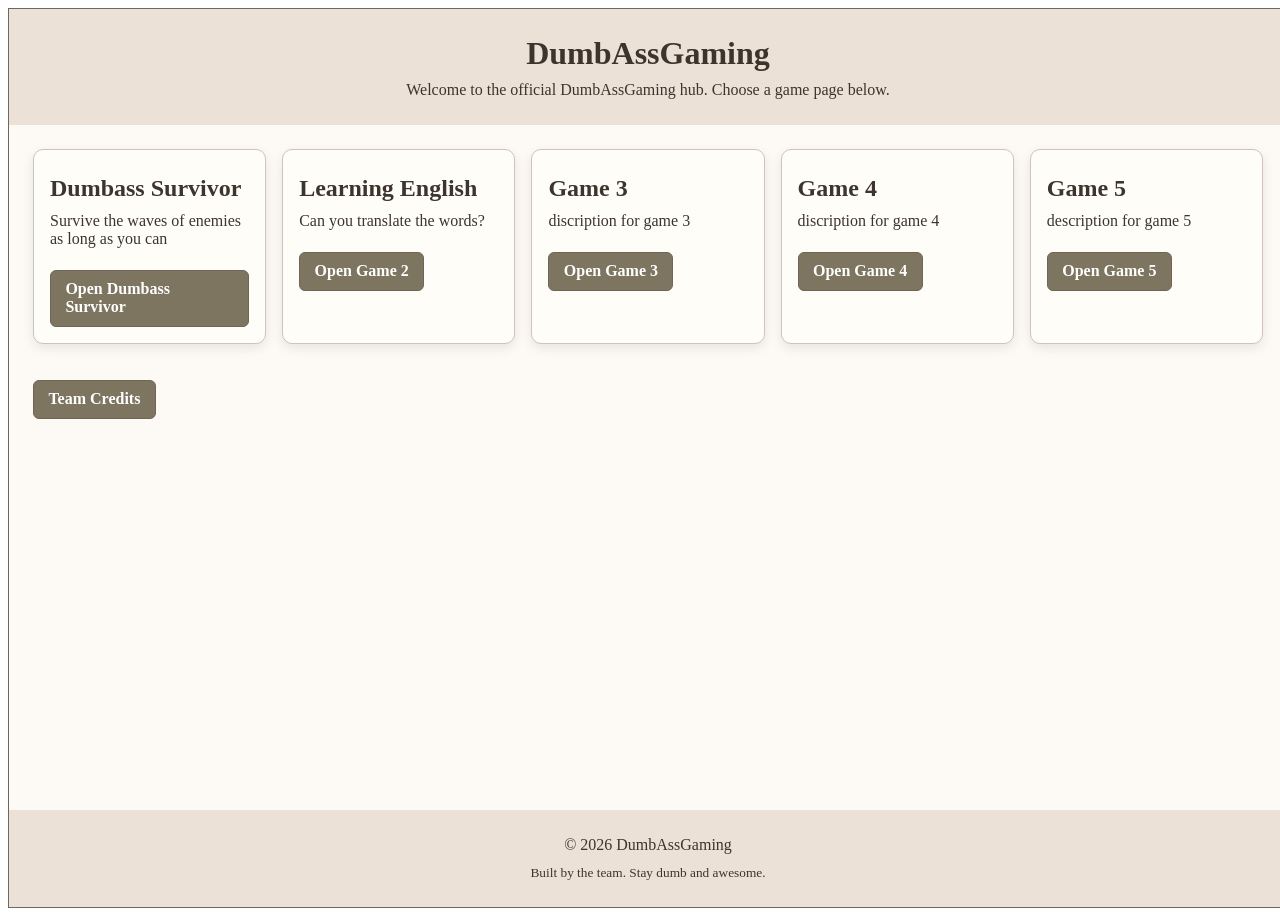
==== index.html @ 1e032d1c "Merge pull request #3 from OmarAl-rubaye/Eemeli_Main Eemeli main" ====
<!DOCTYPE html>
<html lang="en">

<head>
  <meta charset="UTF-8" />
  <meta name="viewport" content="width=device-width, initial-scale=1.0" />
  <meta http-equiv="X-UA-Compatible" content="IE=edge" />
  <title>DumbAssGaming - Home</title>
  <link rel="stylesheet" href="styles.css" />
</head>

<body>
  <div id="content">
    <header>
      <h1>DumbAssGaming</h1>
      <p>Welcome to the official DumbAssGaming hub. Choose a game page below.</p>
    </header>

    <main>
      <section class="card-grid">
        <article class="card">
          <h2>Dumbass Survivor</h2>
          <p>Survive the waves of enemies as long as you can</p>
          <a class="button" href="game1.html">Open Dumbass Survivor</a>
        </article>

        <article class="card">
          <h2>Learning English</h2>
          <p>Can you translate the words?</p>
          <a class="button" href="game2.html">Open Game 2</a>
        </article>

        <article class="card">
          <h2>Game 3</h2>
          <p>discription for game 3</p>
          <a class="button" href="game3.html">Open Game 3</a>
        </article>

        <article class="card">
          <h2>Game 4</h2>
          <p>discription for game 4</p>
          <a class="button" href="game4.html">Open Game 4</a>
        </article>

        <article class="card">
          <h2>Game 5</h2>
          <p>description for game 5</p>
          <a class="button" href="game5.html">Open Game 5</a>
        </article>
      </section>

      <section class="credits-link"></section>
        <a class="button" href="credits.html">Team Credits</a>
      </section>
    </main>

    <footer>
      <p>&copy; 2026 DumbAssGaming</p>
      <p><small>Built by the team. Stay dumb and awesome.</small></p>
    </footer>
  </div>
</body>

</html>
---- styles.css ----
#content {
    border: 1px solid #6f675b;
    background-color: #f3eee8;
    width: 100vw;
    min-height: 100vh;
    box-sizing: border-box;
    display: grid;
    grid-template-rows: auto 1fr auto;
    font-family: "Merriweather", "Georgia", serif;
    color: #3d352d;
}

header,
footer {
    background-color: #ece1d6;
    padding: 1rem;
    text-align: center;
}

main {
    background-color: #fdf9f4;
    padding: 1.5rem;
}

.card-grid {
    display: grid;
    gap: 1rem;
    grid-template-columns: repeat(auto-fit, minmax(220px, 1fr));
    margin-bottom: 1.5rem;
}

.card {
    background-color: #fffdf8;
    border: 1px solid #cfc4b7;
    border-radius: 10px;
    padding: 1rem;
    box-shadow: 0 4px 12px rgba(0, 0, 0, 0.09);
}

.button {
    display: inline-block;
    margin-top: 0.75rem;
    text-decoration: none;
    color: #ffffff;
    background-color: #7d755f;
    border: 1px solid #6e6655;
    padding: 0.6rem 0.9rem;
    border-radius: 6px;
    font-weight: 600;
}

.button:hover,
.button:focus {
    background-color: #5f5747;
}

nav {
    margin-top: 1rem;
    text-align: center;
}

ul {
    list-style: none;
    padding-left: 0;
}

li {
    padding: 0.3rem 0;
}

p,
h1,
h2 {
    margin: 0.6rem 0;
}

#game1-area {
    width: 100%;
    max-width: 960px;
    margin: 0 auto;
    background: #111;
    position: relative;
    border: 2px solid #444;
    border-radius: 10px;
}

#game1-ui {
    display: flex;
    justify-content: space-between;
    align-items: center;
    gap: 0.75rem;
    padding: 0.5rem;
    background: #2a211c;
    margin-bottom: 0.75rem;
    border-radius: 6px;
    color: #f5e8d8;
    font-family: "Verdana", sans-serif;
}

#game1-ui span {
    font-size: 0.95rem;
    margin: 0 0.4rem;
}

#game1-over {
    display: none;
    position: absolute;
    top: 50%;
    left: 50%;
    transform: translate(-50%, -50%);
    background: rgba(0, 0, 0, 0.88);
    color: #fff;
    text-align: center;
    padding: 1.5rem;
    border-radius: 12px;
    border: 2px solid #aa0000;
    z-index: 10;
}

#game1-over button {
    margin-top: 0.75rem;
    background: #965a6e;
    color: #fff;
    padding: 0.5rem 0.9rem;
    border: 0;
    border-radius: 6px;
    cursor: pointer;
    font-weight: bold;
}

#game1-over button:hover {
    background: #c06a89;
}

.game1hp-bar {
    width: 140px;
    height: 12px;
    background: #523f3b;
    border: 1px solid #7b5f5a;
    border-radius: 3px;
    overflow: hidden;
}

.game1hp-bar-inner {
    height: 100%;
    background: linear-gradient(90deg, #a41e1e, #ec8282);
    width: 100%;
    transition: width 0.1s linear;
}

.game1controls {
    font-size: 1rem;
    color: #3d352d;
    margin-top: 0.8rem;
    line-height: 1.5;
    background-color: #ece1d6;
    padding: 0.75rem;
    border-radius: 6px;
    border: 1px solid #cfc4b7;
    font-weight: 500;
}
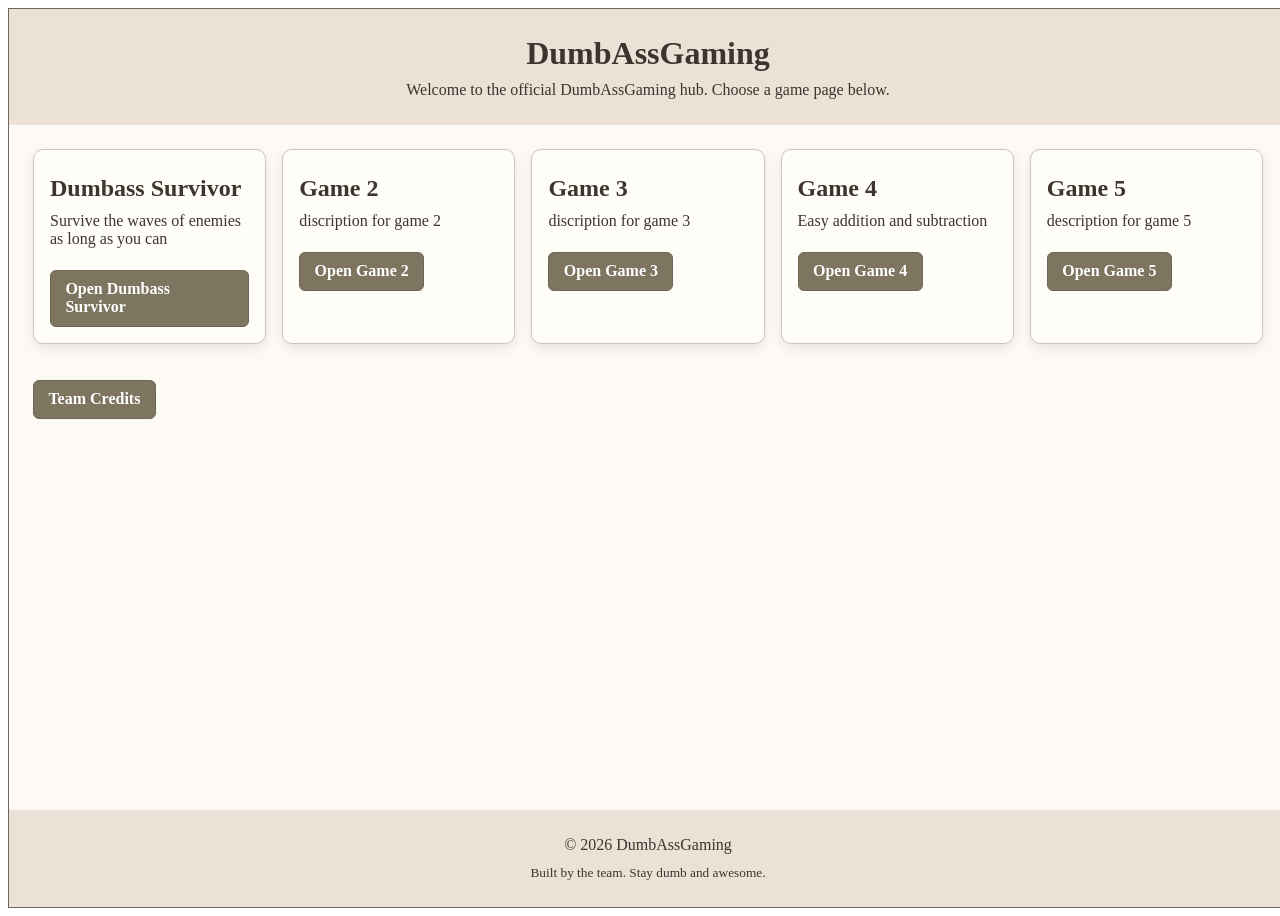
==== commit f32ae1cc: "game4 1.0 html + JavaScript game 4 plus- ja miinuslaskut" ====
--- a/index.html
+++ b/index.html
@@ -25,8 +25,8 @@
         </article>
 
         <article class="card">
-          <h2>Learning English</h2>
-          <p>Can you translate the words?</p>
+          <h2>Game 2</h2>
+          <p>discription for game 2</p>
           <a class="button" href="game2.html">Open Game 2</a>
         </article>
 
@@ -38,7 +38,7 @@
 
         <article class="card">
           <h2>Game 4</h2>
-          <p>discription for game 4</p>
+          <p>Easy addition and subtraction</p>
           <a class="button" href="game4.html">Open Game 4</a>
         </article>
 
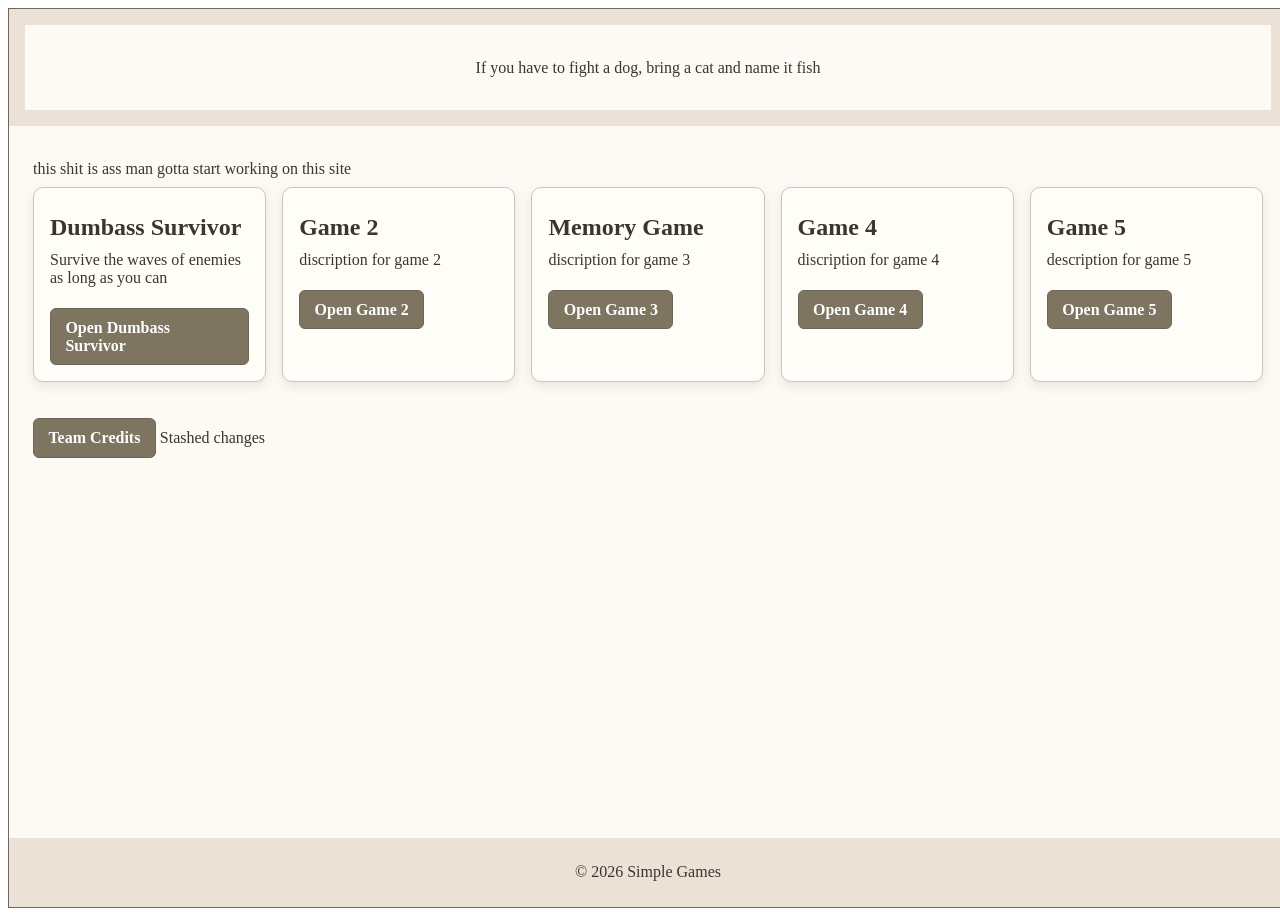
==== commit a1f40a8e: "isotmuutokset" ====
--- a/index.html
+++ b/index.html
@@ -5,18 +5,23 @@
   <meta charset="UTF-8" />
   <meta name="viewport" content="width=device-width, initial-scale=1.0" />
   <meta http-equiv="X-UA-Compatible" content="IE=edge" />
-  <title>DumbAssGaming - Home</title>
+  <title>HTML5 Starter</title>
   <link rel="stylesheet" href="styles.css" />
 </head>
 
 <body>
   <div id="content">
     <header>
-      <h1>DumbAssGaming</h1>
-      <p>Welcome to the official DumbAssGaming hub. Choose a game page below.</p>
+      <main>
+        <article>
+          <aside>
+            <p> If you have to fight a dog, bring a cat and name it fish</p>
+          </aside>
+        </article>
+      </main>
     </header>
-
     <main>
+      <p>this shit is ass man gotta start working on this site</p>
       <section class="card-grid">
         <article class="card">
           <h2>Dumbass Survivor</h2>
@@ -31,14 +36,14 @@
         </article>
 
         <article class="card">
-          <h2>Game 3</h2>
+          <h2>Memory Game</h2>
           <p>discription for game 3</p>
           <a class="button" href="game3.html">Open Game 3</a>
         </article>
 
         <article class="card">
           <h2>Game 4</h2>
-          <p>Easy addition and subtraction</p>
+          <p>discription for game 4</p>
           <a class="button" href="game4.html">Open Game 4</a>
         </article>
 
@@ -52,11 +57,10 @@
       <section class="credits-link"></section>
         <a class="button" href="credits.html">Team Credits</a>
       </section>
+ Stashed changes
     </main>
-
     <footer>
-      <p>&copy; 2026 DumbAssGaming</p>
-      <p><small>Built by the team. Stay dumb and awesome.</small></p>
+      <p>&copy; 2026 Simple Games</p>
     </footer>
   </div>
 </body>
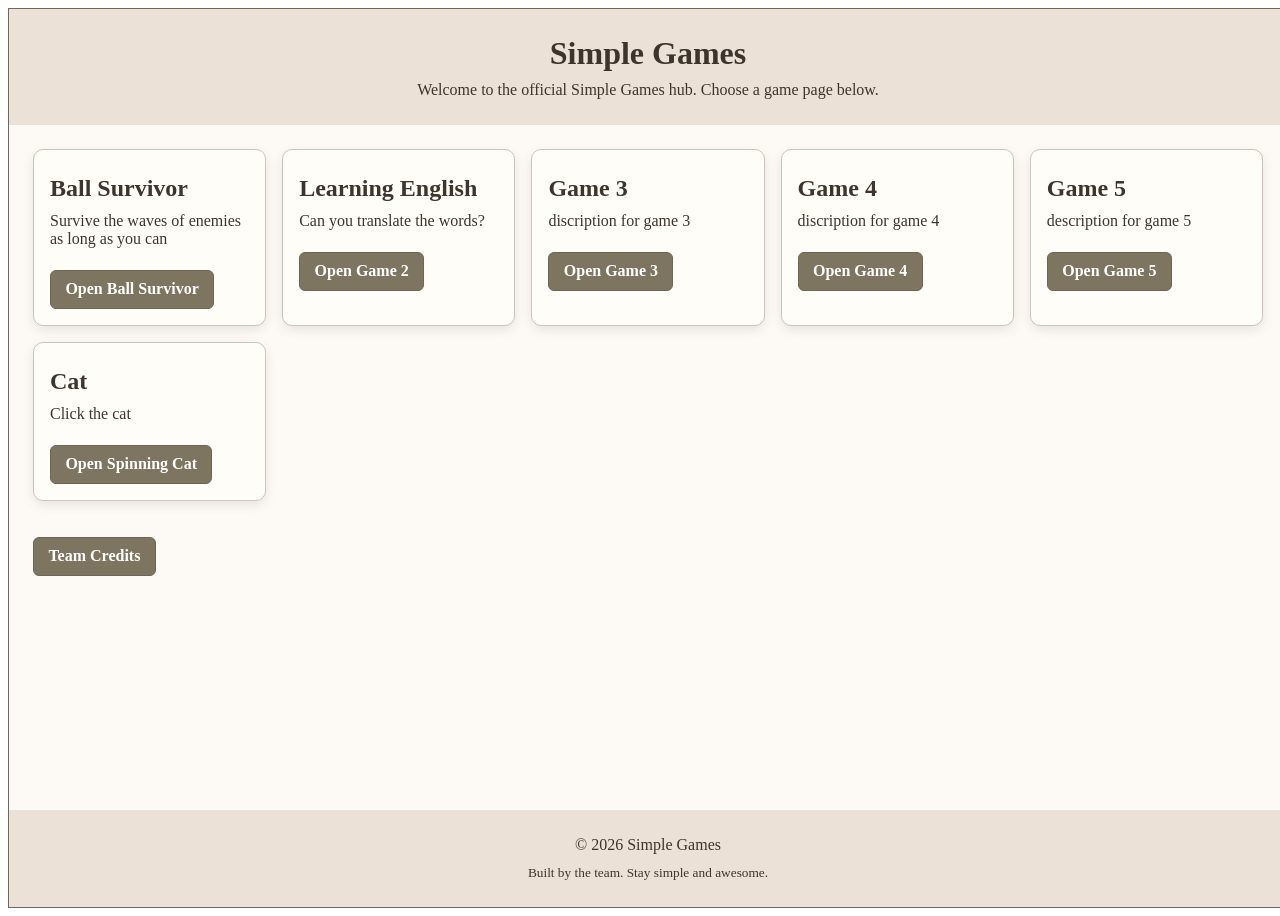
==== commit 908d85b6: "game6 added game6, had nothing to do so I added another "game" let's call it cat changed the dumbass" ====
--- a/index.html
+++ b/index.html
@@ -5,38 +5,33 @@
   <meta charset="UTF-8" />
   <meta name="viewport" content="width=device-width, initial-scale=1.0" />
   <meta http-equiv="X-UA-Compatible" content="IE=edge" />
-  <title>HTML5 Starter</title>
+  <title>Simple Games - Home</title>
   <link rel="stylesheet" href="styles.css" />
 </head>
 
 <body>
   <div id="content">
     <header>
-      <main>
-        <article>
-          <aside>
-            <p> If you have to fight a dog, bring a cat and name it fish</p>
-          </aside>
-        </article>
-      </main>
+      <h1>Simple Games</h1>
+      <p>Welcome to the official Simple Games hub. Choose a game page below.</p>
     </header>
+
     <main>
-      <p>this shit is ass man gotta start working on this site</p>
       <section class="card-grid">
         <article class="card">
-          <h2>Dumbass Survivor</h2>
+          <h2>Ball Survivor</h2>
           <p>Survive the waves of enemies as long as you can</p>
-          <a class="button" href="game1.html">Open Dumbass Survivor</a>
+          <a class="button" href="game1.html">Open Ball Survivor</a>
         </article>
 
         <article class="card">
-          <h2>Game 2</h2>
-          <p>discription for game 2</p>
+          <h2>Learning English</h2>
+          <p>Can you translate the words?</p>
           <a class="button" href="game2.html">Open Game 2</a>
         </article>
 
         <article class="card">
-          <h2>Memory Game</h2>
+          <h2>Game 3</h2>
           <p>discription for game 3</p>
           <a class="button" href="game3.html">Open Game 3</a>
         </article>
@@ -52,15 +47,22 @@
           <p>description for game 5</p>
           <a class="button" href="game5.html">Open Game 5</a>
         </article>
+
+        <article class="card">
+          <h2>Cat</h2>
+          <p>Click the cat</p>
+          <a class="button" href="game6.html">Open Spinning Cat</a>
+        </article>
       </section>
 
       <section class="credits-link"></section>
         <a class="button" href="credits.html">Team Credits</a>
       </section>
- Stashed changes
     </main>
+
     <footer>
       <p>&copy; 2026 Simple Games</p>
+      <p><small>Built by the team. Stay simple and awesome.</small></p>
     </footer>
   </div>
 </body>
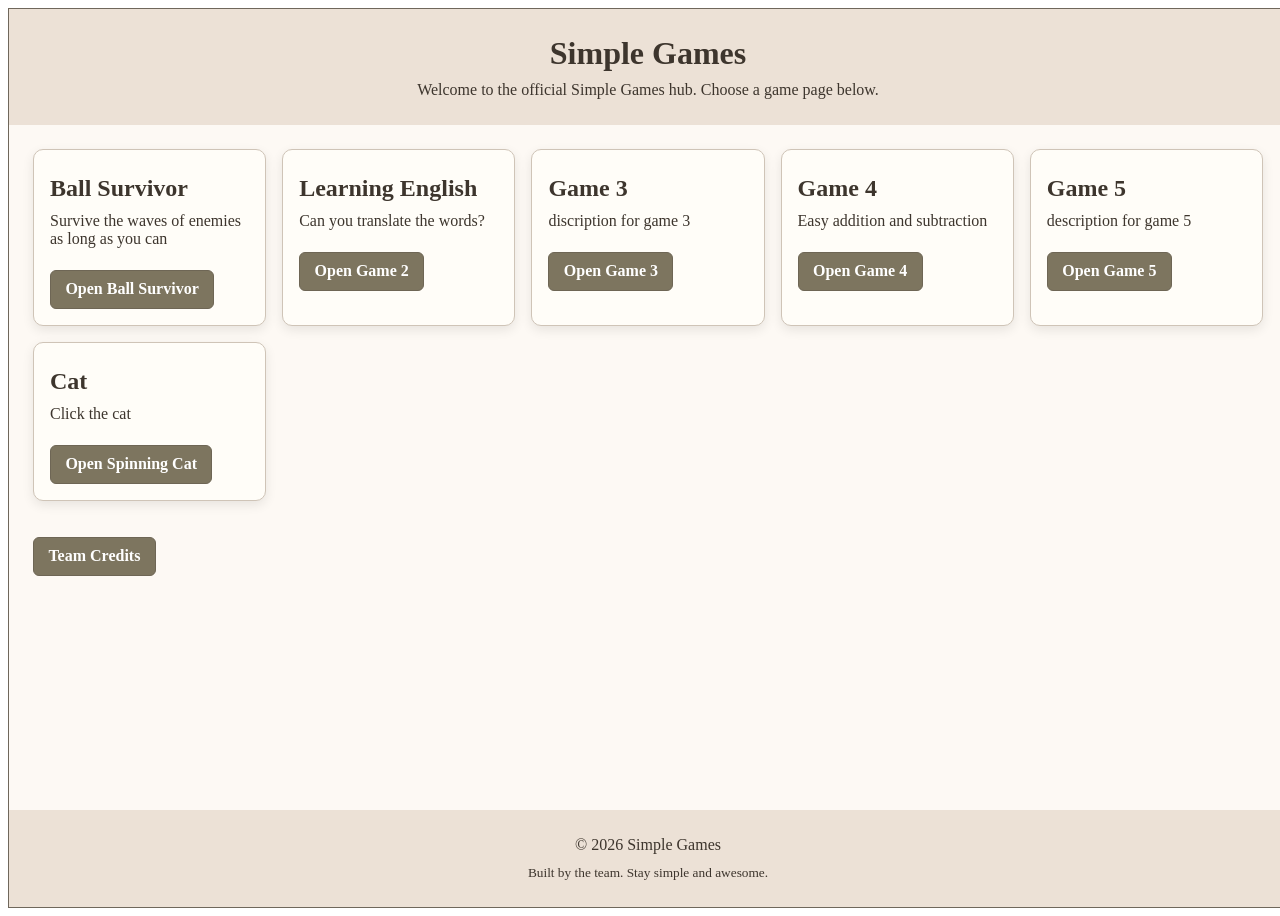
==== commit 09b120de: "Merge pull request #6 from OmarAl-rubaye/Henri_Main game4 1.0" ====
--- a/index.html
+++ b/index.html
@@ -38,7 +38,7 @@
 
         <article class="card">
           <h2>Game 4</h2>
-          <p>discription for game 4</p>
+          <p>Easy addition and subtraction</p>
           <a class="button" href="game4.html">Open Game 4</a>
         </article>
 
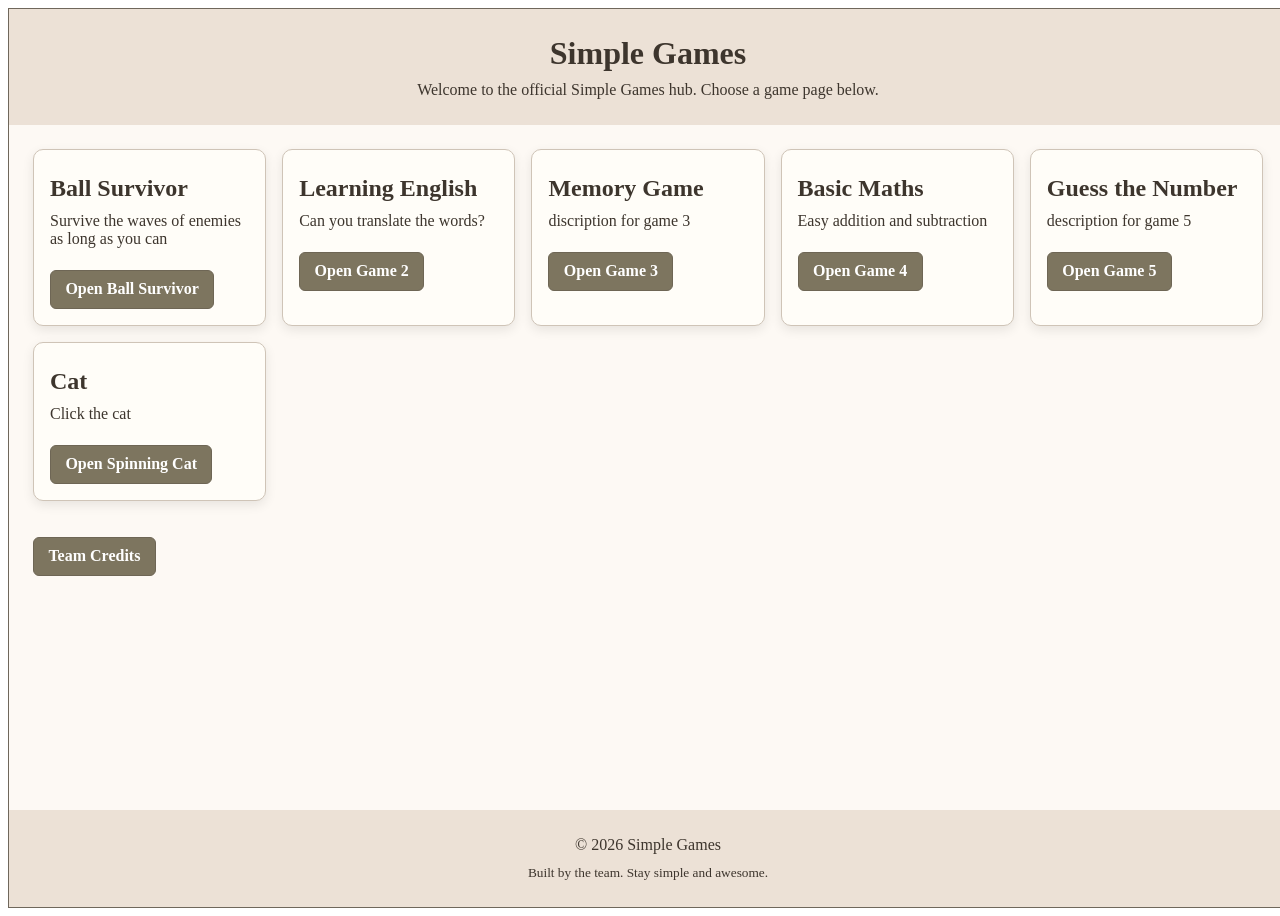
==== commit ff1c64ec: "game names added game names" ====
--- a/index.html
+++ b/index.html
@@ -31,19 +31,19 @@
         </article>
 
         <article class="card">
-          <h2>Game 3</h2>
+          <h2>Memory Game</h2>
           <p>discription for game 3</p>
           <a class="button" href="game3.html">Open Game 3</a>
         </article>
 
         <article class="card">
-          <h2>Game 4</h2>
+          <h2>Basic Maths</h2>
           <p>Easy addition and subtraction</p>
           <a class="button" href="game4.html">Open Game 4</a>
         </article>
 
         <article class="card">
-          <h2>Game 5</h2>
+          <h2>Guess the Number</h2>
           <p>description for game 5</p>
           <a class="button" href="game5.html">Open Game 5</a>
         </article>
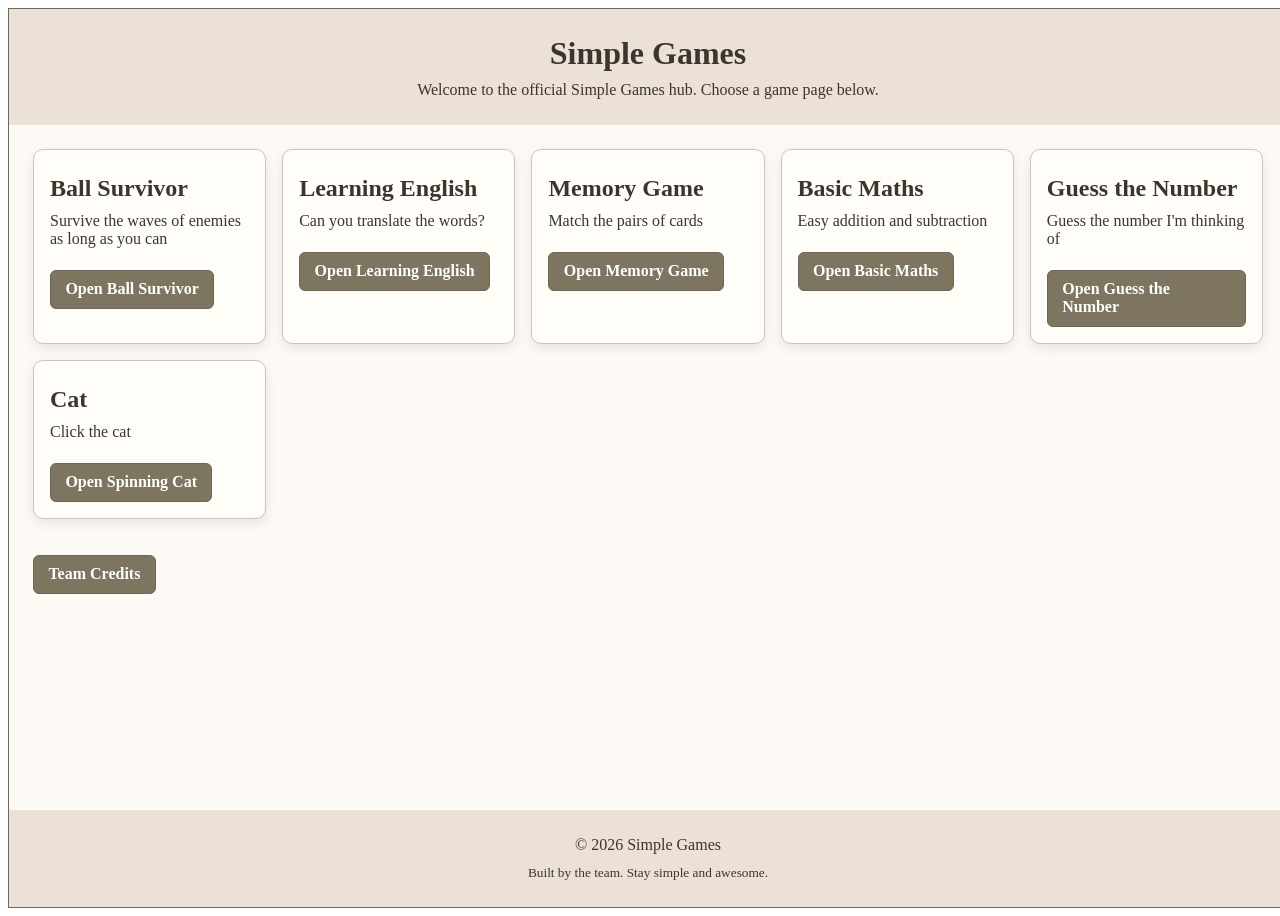
==== commit 69cf7480: "more fix added more game names and fixes" ====
--- a/index.html
+++ b/index.html
@@ -27,25 +27,25 @@
         <article class="card">
           <h2>Learning English</h2>
           <p>Can you translate the words?</p>
-          <a class="button" href="game2.html">Open Game 2</a>
+          <a class="button" href="game2.html">Open Learning English</a>
         </article>
 
         <article class="card">
           <h2>Memory Game</h2>
-          <p>discription for game 3</p>
-          <a class="button" href="game3.html">Open Game 3</a>
+          <p>Match the pairs of cards</p>
+          <a class="button" href="game3.html">Open Memory Game</a>
         </article>
 
         <article class="card">
           <h2>Basic Maths</h2>
           <p>Easy addition and subtraction</p>
-          <a class="button" href="game4.html">Open Game 4</a>
+          <a class="button" href="game4.html">Open Basic Maths</a>
         </article>
 
         <article class="card">
           <h2>Guess the Number</h2>
-          <p>description for game 5</p>
-          <a class="button" href="game5.html">Open Game 5</a>
+          <p>Guess the number I'm thinking of</p>
+          <a class="button" href="game5.html">Open Guess the Number</a>
         </article>
 
         <article class="card">
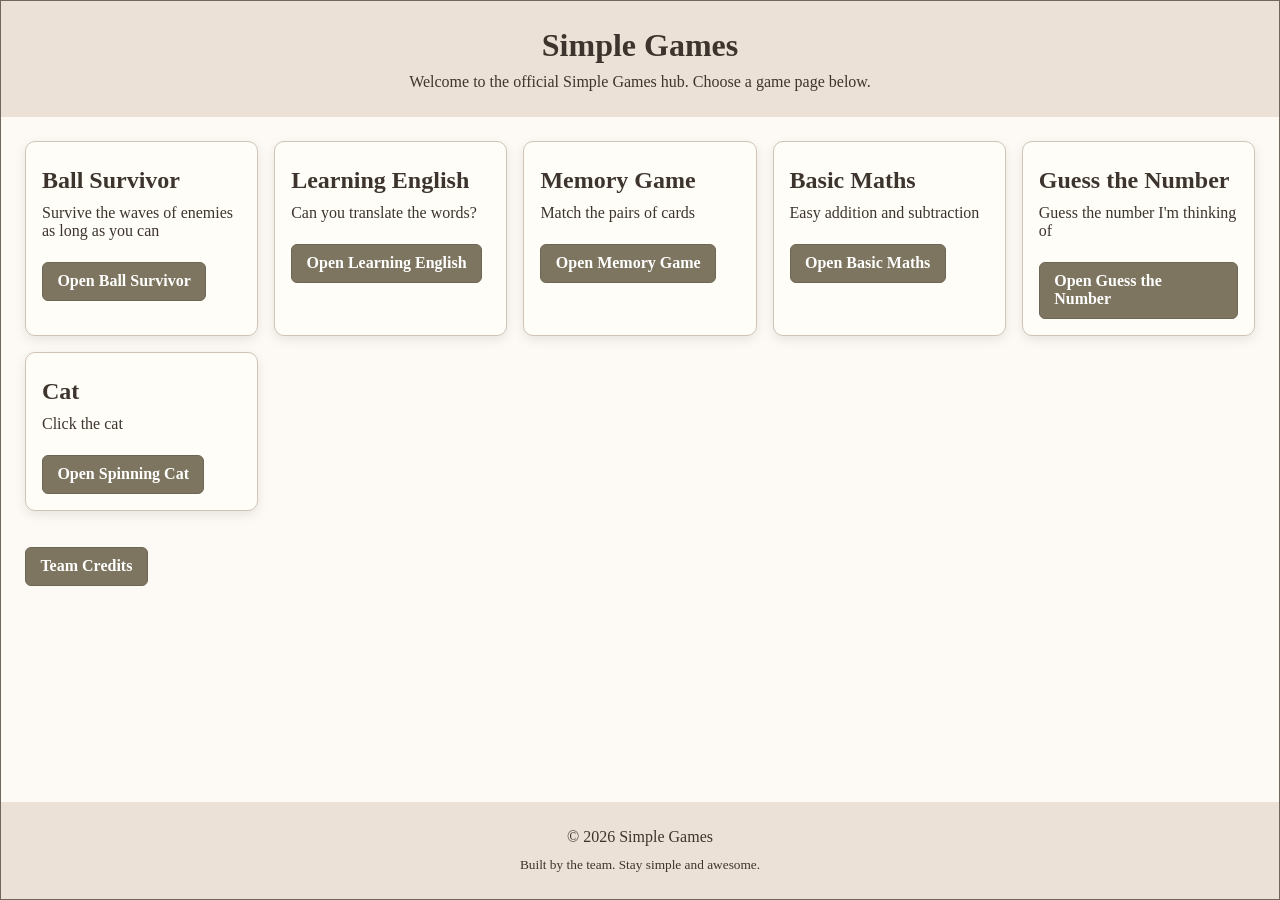
==== commit 501be5c9: "main page fix fixed the main page" ====
--- a/index.html
+++ b/index.html
@@ -55,7 +55,7 @@
         </article>
       </section>
 
-      <section class="credits-link"></section>
+      <section class="credits-link">
         <a class="button" href="credits.html">Team Credits</a>
       </section>
     </main>
--- a/styles.css
+++ b/styles.css
@@ -1,9 +1,20 @@
+html,
+body {
+    margin: 0;
+    padding: 0;
+    min-height: 100%;
+    overflow-x: hidden;
+}
+
+* {
+    box-sizing: border-box;
+}
+
 #content {
     border: 1px solid #6f675b;
     background-color: #f3eee8;
-    width: 100vw;
+    width: 100%;
     min-height: 100vh;
-    box-sizing: border-box;
     display: grid;
     grid-template-rows: auto 1fr auto;
     font-family: "Merriweather", "Georgia", serif;
